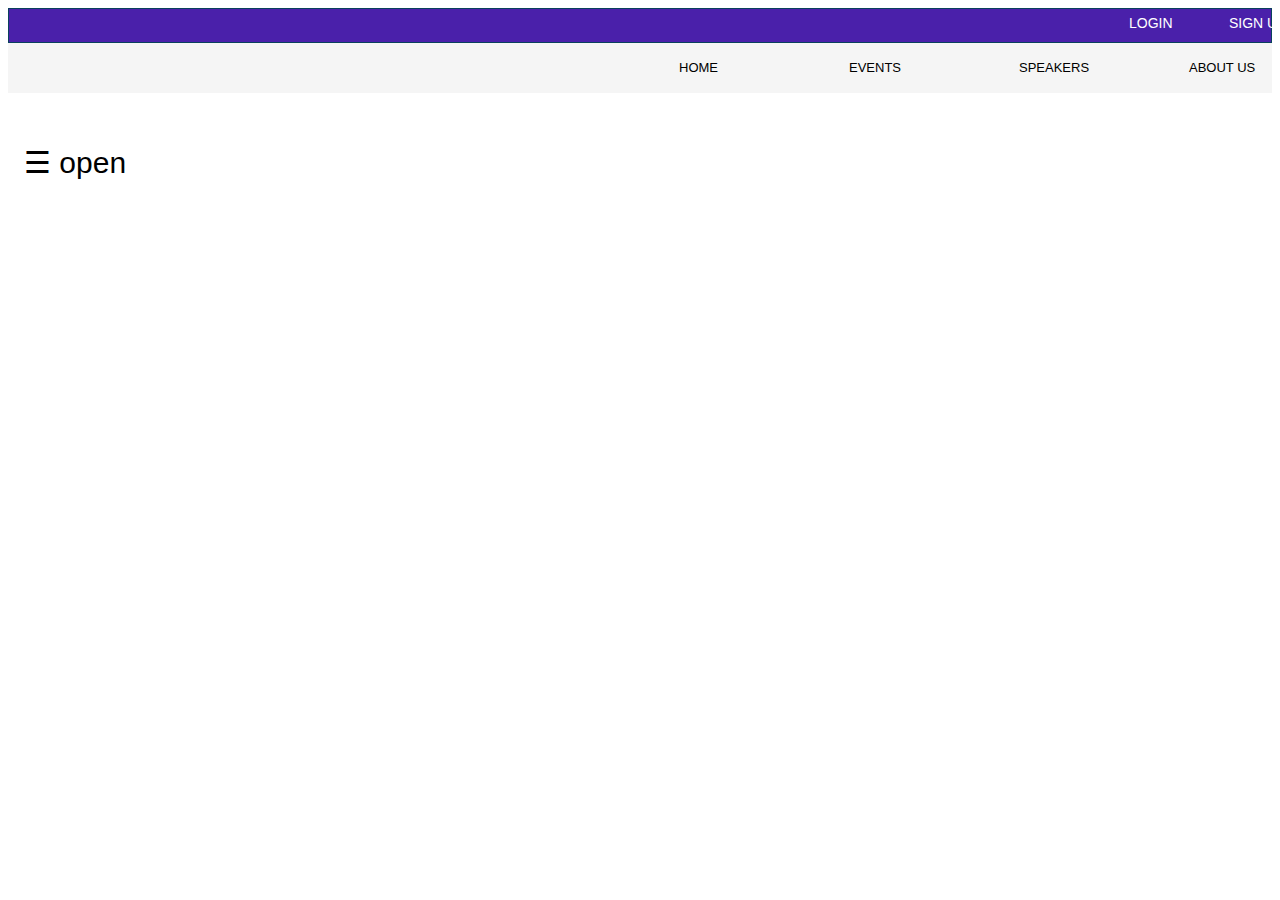
==== events.html @ 94172adf "Add files via upload" ====
<!DOCTYPE html>
<html>
  <head>
    <meta name="viewport" content="width=device-width, initial-scale=1" />
    <link rel="stylesheet" type="text/css" href="events.css" />
    <style>
      body {
        font-family: "Lato", sans-serif;
        transition: background-color 0.5s;
      }

      .sidenav {
        height: 100%;
        width: 0;
        position: fixed;
        z-index: 1;
        top: 0;
        left: 0;
        background-color: #111;
        overflow-x: hidden;
        transition: 0.5s;
        padding-top: 60px;
      }

      .sidenav a {
        padding: 8px 8px 8px 32px;
        text-decoration: none;
        font-size: 25px;
        color: #818181;
        display: block;
        transition: 0.3s;
      }

      .sidenav a:hover {
        color: #f1f1f1;
      }

      .sidenav .closebtn {
        position: absolute;
        top: 0;
        right: 25px;
        font-size: 36px;
        margin-left: 50px;
      }

      #main {
        transition: margin-left 0.5s;
        padding: 16px;
      }

      @media screen and (max-height: 450px) {
        .sidenav {
          padding-top: 15px;
        }
        .sidenav a {
          font-size: 18px;
        }
      }
    </style>
  </head>
  <body>
    <div class="box1">
      <ul>
        <li><a href="login.html"> LOGIN</a></li>
        <li><a href=""> SIGN UP </a></li>
      </ul>
    </div>

    <div class="navBar">
      <ol>
        <li><a href="index.html">HOME</a></li>
        <li><a href="events.html">EVENTS</a></li>
        <li><a href="">SPEAKERS</a></li>
        <li><a href="">ABOUT US</a></li>
      </ol>
    </div>
    <br /><br />

    <div id="mySidenav" class="sidenav">
      <a href="javascript:void(0)" class="closebtn" onclick="closeNav()"
        >&times;</a
      >
      <a href="#">About</a>
      <a href="#">Services</a>
      <a href="#">Clients</a>
      <a href="#">Contact</a>
    </div>

    <div id="main">
      <span style="font-size: 30px; cursor: pointer" onclick="openNav()"
        >&#9776; open</span
      >
    </div>

    <script>
      function openNav() {
        document.getElementById("mySidenav").style.width = "250px";
        document.getElementById("main").style.marginLeft = "250px";
        document.body.style.backgroundColor = "rgba(0,0,0,0.4)";
      }

      function closeNav() {
        document.getElementById("mySidenav").style.width = "0";
        document.getElementById("main").style.marginLeft = "0";
        document.body.style.backgroundColor = "white";
      }
    </script>
  </body>
</html>
---- events.css ----
.box1{
    border: 1px solid rgb(10, 65, 93);
    background-color: rgb(74, 32, 170);
    height: 35px
}

ul{
    float: left;
    color: white;
}

ul li{
    margin-top: -10px;
    float:left;
    position: relative;
    left: 540%;
    width: 100px;
    font-size: 14px;
    font-family: barlow condensed, sans-serif;
    list-style-type: none;
}

ul li a{
    text-decoration: none;
    color:white;
}

.navBar{
    border: 1px solid transparent;
    background-color: whitesmoke;
    height: 50px;
}

ol{
    float: left;
}
 ol li{
    float: left;
    width: 170px;
    position: relative;
    left: 390px;
    list-style-type: none;
    font-family: barlow condensed, sans-serif;
    font-size: 13px;
 }

 ol li a{
    text-decoration: none;
    color: rgb(0, 0, 0);
 }

 ol li a:hover{
    border-bottom: 2px solid rgb(51, 51, 244);
 }


 * {box-sizing:border-box}
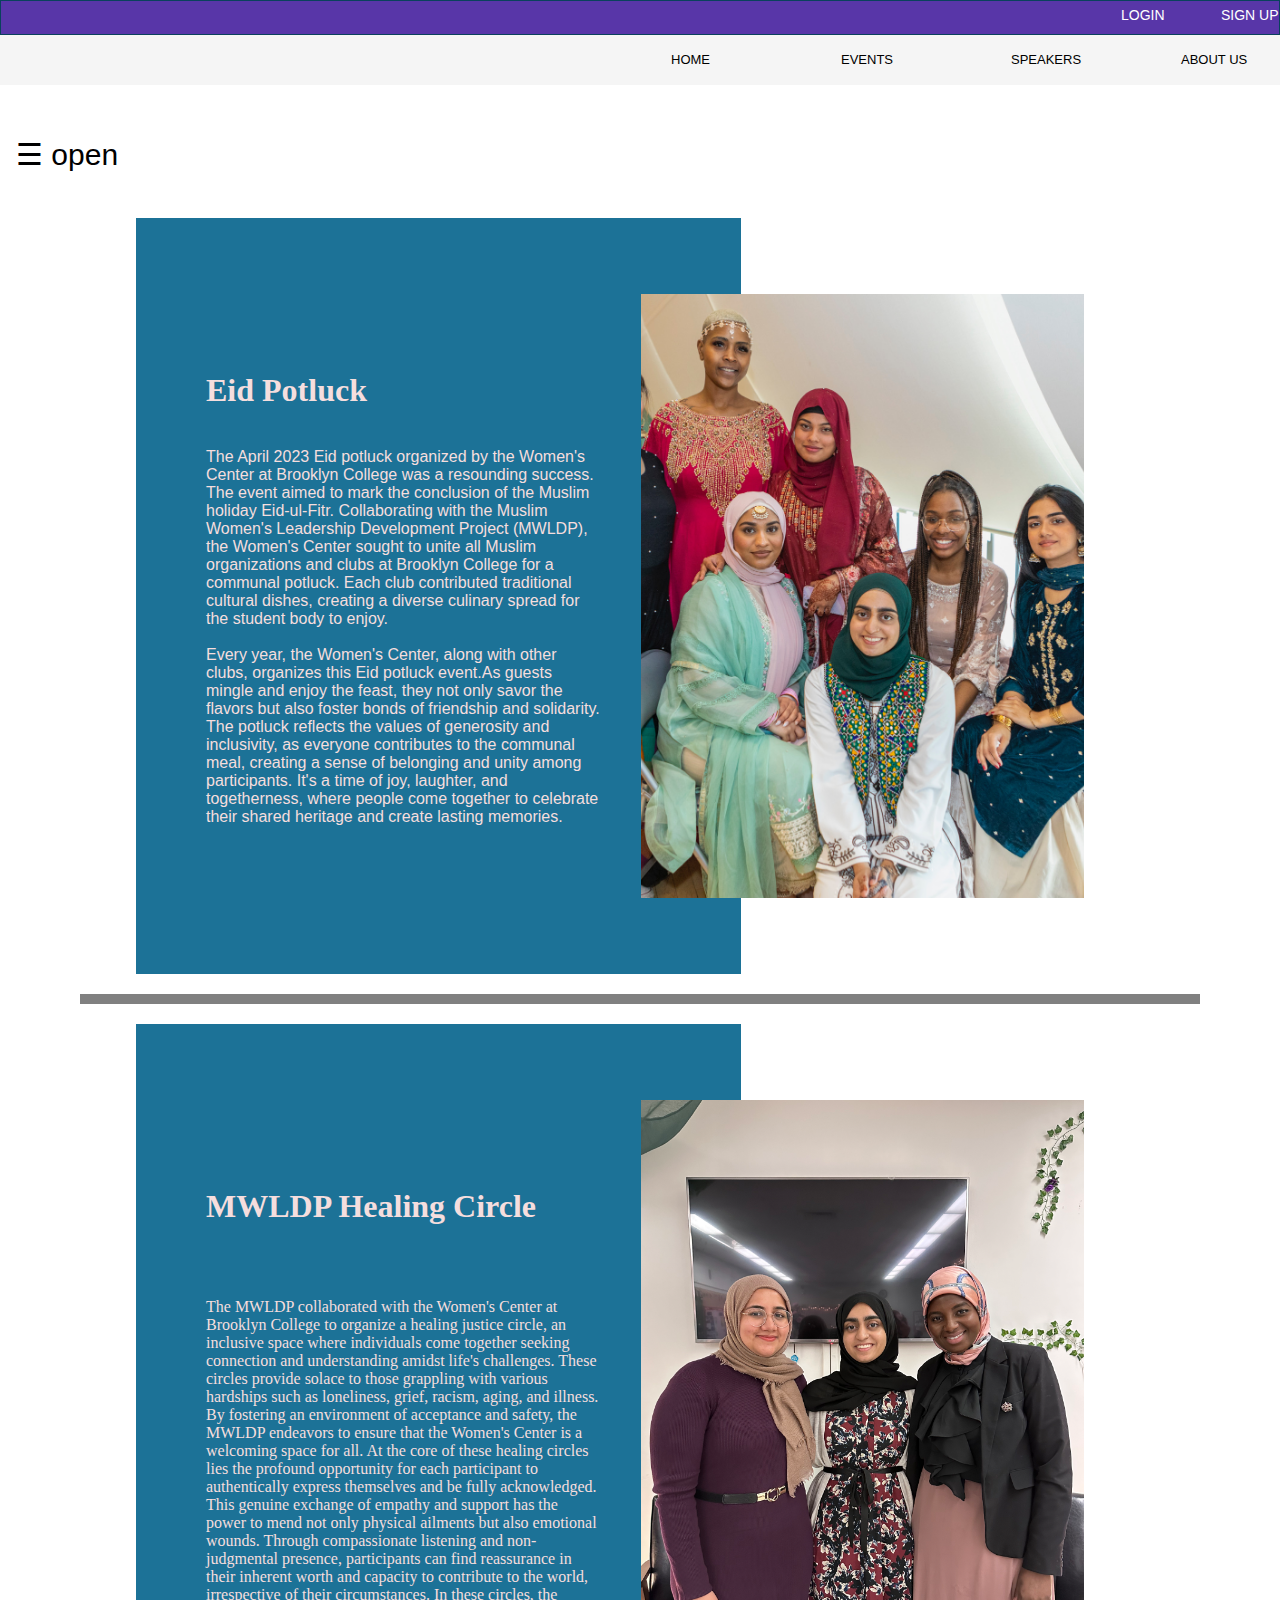
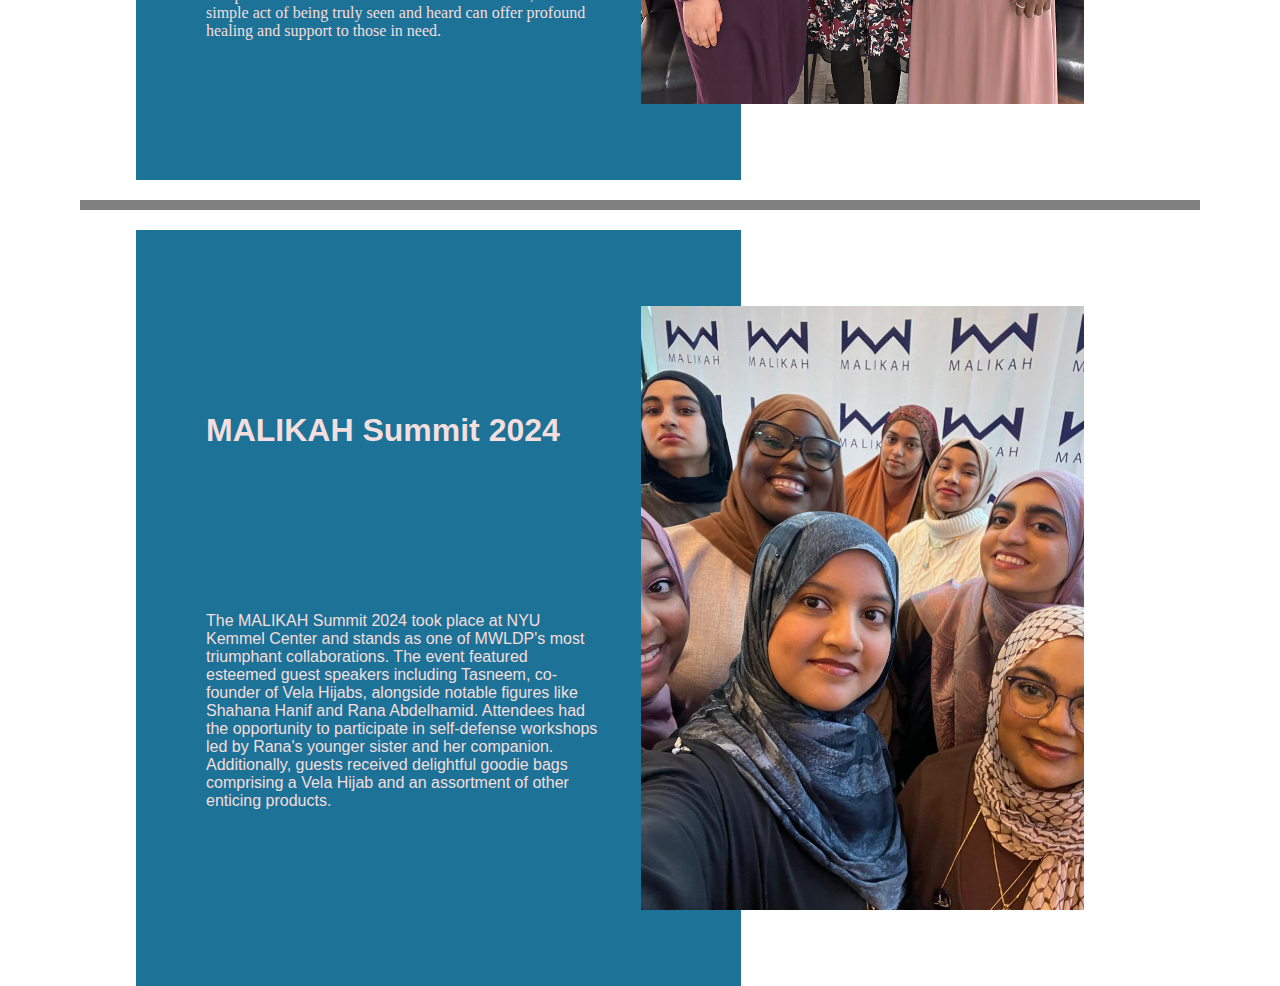
==== commit 293ed49c: "Add files via upload" ====
--- a/events.html
+++ b/events.html
@@ -2,61 +2,9 @@
 <html>
   <head>
     <meta name="viewport" content="width=device-width, initial-scale=1" />
+    <link rel="stylesheet" href="navbar.css" />
     <link rel="stylesheet" type="text/css" href="events.css" />
-    <style>
-      body {
-        font-family: "Lato", sans-serif;
-        transition: background-color 0.5s;
-      }
-
-      .sidenav {
-        height: 100%;
-        width: 0;
-        position: fixed;
-        z-index: 1;
-        top: 0;
-        left: 0;
-        background-color: #111;
-        overflow-x: hidden;
-        transition: 0.5s;
-        padding-top: 60px;
-      }
-
-      .sidenav a {
-        padding: 8px 8px 8px 32px;
-        text-decoration: none;
-        font-size: 25px;
-        color: #818181;
-        display: block;
-        transition: 0.3s;
-      }
-
-      .sidenav a:hover {
-        color: #f1f1f1;
-      }
-
-      .sidenav .closebtn {
-        position: absolute;
-        top: 0;
-        right: 25px;
-        font-size: 36px;
-        margin-left: 50px;
-      }
-
-      #main {
-        transition: margin-left 0.5s;
-        padding: 16px;
-      }
-
-      @media screen and (max-height: 450px) {
-        .sidenav {
-          padding-top: 15px;
-        }
-        .sidenav a {
-          font-size: 18px;
-        }
-      }
-    </style>
+    <link rel="stylesheet" href="sidebar.css" />
   </head>
   <body>
     <div class="box1">
@@ -70,8 +18,8 @@
       <ol>
         <li><a href="index.html">HOME</a></li>
         <li><a href="events.html">EVENTS</a></li>
-        <li><a href="">SPEAKERS</a></li>
-        <li><a href="">ABOUT US</a></li>
+        <li><a href="speakers.html">SPEAKERS</a></li>
+        <li><a href="about.html">ABOUT US</a></li>
       </ol>
     </div>
     <br /><br />
@@ -80,10 +28,9 @@
       <a href="javascript:void(0)" class="closebtn" onclick="closeNav()"
         >&times;</a
       >
-      <a href="#">About</a>
-      <a href="#">Services</a>
-      <a href="#">Clients</a>
-      <a href="#">Contact</a>
+      <a href="#">Past events</a>
+      <a href="upcomin_events.html">Upcoming Events</a>
+      <a href="register_event.html">Sign up</a>
     </div>
 
     <div id="main">
@@ -91,7 +38,159 @@
         >&#9776; open</span
       >
     </div>
-
+    <div class="main-container">
+      <div class="layout">
+        <div class="text-container">
+          <h1 style="font-family: cursive">Eid Potluck</h1>
+          <p
+            style="
+              font-family: 'Trebuchet MS', 'Lucida Sans Unicode',
+                'Lucida Grande', 'Lucida Sans', Arial, sans-serif;
+            "
+          >
+            <br />
+            The April 2023 Eid potluck organized by the Women's Center at
+            Brooklyn College was a resounding success. The event aimed to mark
+            the conclusion of the Muslim holiday Eid-ul-Fitr. Collaborating with
+            the Muslim Women's Leadership Development Project (MWLDP), the
+            Women's Center sought to unite all Muslim organizations and clubs at
+            Brooklyn College for a communal potluck. Each club contributed
+            traditional cultural dishes, creating a diverse culinary spread for
+            the student body to enjoy.<br /><br />
+            Every year, the Women's Center, along with other clubs, organizes
+            this Eid potluck event.As guests mingle and enjoy the feast, they
+            not only savor the flavors but also foster bonds of friendship and
+            solidarity. The potluck reflects the values of generosity and
+            inclusivity, as everyone contributes to the communal meal, creating
+            a sense of belonging and unity among participants. It's a time of
+            joy, laughter, and togetherness, where people come together to
+            celebrate their shared heritage and create lasting memories.
+          </p>
+        </div>
+        <div class="slideshow-container">
+          <div class="mySlides1 fade">
+            <img src="eid.JPEG" />
+          </div>
+
+          <div class="mySlides1 fade">
+            <img src="eid2.jpg" />
+          </div>
+
+          <div class="mySlides1 fade">
+            <img src="eid3.jpg" />
+          </div>
+
+          <div class="mySlides1 fade">
+            <img src="eid4.jpg" />
+          </div>
+
+          <div class="mySlides1 fade">
+            <img src="eid5.jpg" />
+          </div>
+
+          <div class="mySlides1 fade">
+            <img src="eid6.jpg" />
+          </div>
+
+          <div class="mySlides1 fade">
+            <img src="eid7.jpg" />
+          </div>
+        </div>
+      </div>
+      <hr />
+      <div class="layout">
+        <div class="text-container">
+          <br />
+          <h1 style="font-family: cursive">MWLDP Healing Circle</h1>
+          <br /><br />
+          <p style="font-family: serif">
+            The MWLDP collaborated with the Women's Center at Brooklyn College
+            to organize a healing justice circle, an inclusive space where
+            individuals come together seeking connection and understanding
+            amidst life's challenges. These circles provide solace to those
+            grappling with various hardships such as loneliness, grief, racism,
+            aging, and illness. By fostering an environment of acceptance and
+            safety, the MWLDP endeavors to ensure that the Women's Center is a
+            welcoming space for all. At the core of these healing circles lies
+            the profound opportunity for each participant to authentically
+            express themselves and be fully acknowledged. This genuine exchange
+            of empathy and support has the power to mend not only physical
+            ailments but also emotional wounds. Through compassionate listening
+            and non-judgmental presence, participants can find reassurance in
+            their inherent worth and capacity to contribute to the world,
+            irrespective of their circumstances. In these circles, the simple
+            act of being truly seen and heard can offer profound healing and
+            support to those in need.
+          </p>
+        </div>
+        <div class="slideshow-container">
+          <div class="mySlides2 fade">
+            <img src="HC.JPEG" />
+          </div>
+
+          <div class="mySlides2 fade">
+            <img src="HC2.JPG" />
+          </div>
+
+          <div class="mySlides2 fade">
+            <img src="HC3.jpeg" />
+          </div>
+
+          <div class="mySlides2 fade">
+            <img src="HC4.JPG" />
+          </div>
+
+          <div class="mySlides2 fade">
+            <img src="hc5.JPEG" />
+          </div>
+        </div>
+      </div>
+      <hr />
+      <div class="layout">
+        <div class="text-container">
+          <h1>MALIKAH Summit 2024</h1>
+          <br />
+          <p
+            style="
+              font-family: 'Trebuchet MS', 'Lucida Sans Unicode',
+                'Lucida Grande', 'Lucida Sans', Arial, sans-serif;
+            "
+          >
+            <br /><br /><br /><br /><br /><br />
+            The MALIKAH Summit 2024 took place at NYU Kemmel Center and stands
+            as one of MWLDP's most triumphant collaborations. The event featured
+            esteemed guest speakers including Tasneem, co-founder of Vela
+            Hijabs, alongside notable figures like Shahana Hanif and Rana
+            Abdelhamid. Attendees had the opportunity to participate in
+            self-defense workshops led by Rana's younger sister and her
+            companion. Additionally, guests received delightful goodie bags
+            comprising a Vela Hijab and an assortment of other enticing
+            products.
+          </p>
+        </div>
+        <div class="slideshow-container">
+          <div class="mySlides3 fade">
+            <img src="m1.JPG" />
+          </div>
+
+          <div class="mySlides3 fade">
+            <img src="m2.JPG" />
+          </div>
+
+          <div class="mySlides3 fade">
+            <img src="m3.jpg" />
+          </div>
+
+          <div class="mySlides3 fade">
+            <img src="m4.JPG" />
+          </div>
+
+          <div class="mySlides3 fade">
+            <img src="m5.JPG" />
+          </div>
+        </div>
+      </div>
+    </div>
     <script>
       function openNav() {
         document.getElementById("mySidenav").style.width = "250px";
@@ -104,6 +203,54 @@
         document.getElementById("main").style.marginLeft = "0";
         document.body.style.backgroundColor = "white";
       }
+
+      let slideIndex = 0;
+      let slideIndex2 = 0;
+      let slideIndex3 = 0;
+
+      showSlides();
+      showSlides2();
+      showSlides3();
+
+      function showSlides() {
+        let i;
+        let slides = document.getElementsByClassName("mySlides1");
+        for (i = 0; i < slides.length; i++) {
+          slides[i].style.display = "none";
+        }
+        slideIndex++;
+        if (slideIndex > slides.length) {
+          slideIndex = 1;
+        }
+        slides[slideIndex - 1].style.display = "block";
+        setTimeout(showSlides, 3000); // Change image every 2 seconds
+      }
+      function showSlides2() {
+        let i;
+        let slides = document.getElementsByClassName("mySlides2");
+        for (i = 0; i < slides.length; i++) {
+          slides[i].style.display = "none";
+        }
+        slideIndex2++;
+        if (slideIndex2 > slides.length) {
+          slideIndex2 = 1;
+        }
+        slides[slideIndex2 - 1].style.display = "block";
+        setTimeout(showSlides2, 3000); // Change image every 2 seconds
+      }
+      function showSlides3() {
+        let i;
+        let slides = document.getElementsByClassName("mySlides3");
+        for (i = 0; i < slides.length; i++) {
+          slides[i].style.display = "none";
+        }
+        slideIndex3++;
+        if (slideIndex3 > slides.length) {
+          slideIndex3 = 1;
+        }
+        slides[slideIndex3 - 1].style.display = "block";
+        setTimeout(showSlides3, 3000);
+      }
     </script>
   </body>
 </html>
--- a/navbar.css
+++ b/navbar.css
@@ -0,0 +1,62 @@
+* {
+  box-sizing: border-box;
+}
+body {
+  margin: 0;
+  padding: 0;
+  font-family: barlow condensed, sans-serif;
+}
+.box1 {
+  border: 1px solid rgb(10, 65, 93);
+  background-color: rgb(88, 54, 168);
+  height: 35px;
+}
+
+.box1 ul {
+  float: left;
+  color: white;
+}
+
+.box1 ul li {
+  margin-top: -10px;
+  float: left;
+  position: relative;
+  left: 540%;
+  width: 100px;
+  font-size: 14px;
+  font-family: barlow condensed, sans-serif;
+  list-style-type: none;
+}
+
+.box1 ul li a {
+  text-decoration: none;
+  color: white;
+}
+
+.navBar {
+  border: 1px solid transparent;
+  background-color: whitesmoke;
+  height: 50px;
+}
+
+.navBar ol {
+  float: left;
+}
+.navBar ol li {
+  float: left;
+  width: 170px;
+  position: relative;
+  left: 390px;
+  list-style-type: none;
+  font-family: barlow condensed, sans-serif;
+  font-size: 13px;
+}
+
+.navBar ol li a {
+  text-decoration: none;
+  color: rgb(0, 0, 0);
+}
+
+.navBar ol li a:hover {
+  border-bottom: 2px solid rgb(51, 51, 244);
+}
--- a/events.css
+++ b/events.css
@@ -1,57 +1,83 @@
-.box1{
-    border: 1px solid rgb(10, 65, 93);
-    background-color: rgb(74, 32, 170);
-    height: 35px
+body {
+  width: 100vw;
+  height: 100vh;
+  position: relative;
 }
 
-ul{
-    float: left;
-    color: white;
+.main-container {
+  width: 100%;
+  height: 100%;
+  padding: 30px 80px;
 }
 
-ul li{
-    margin-top: -10px;
-    float:left;
-    position: relative;
-    left: 540%;
-    width: 100px;
-    font-size: 14px;
-    font-family: barlow condensed, sans-serif;
-    list-style-type: none;
+.layout {
+  width: 90%;
+  height: 90%;
+  display: grid;
+  grid-template-columns: 60% 40%;
+  margin: 0 auto;
+}
+.text-container {
+  background-color: rgb(28, 114, 151);
+  color: rgb(245, 222, 222);
+  width: 100%;
+  height: 100%;
+  margin: 0 auto;
+  padding: 0 140px 0 70px;
+  align-content: center;
+}
+.slideshow-container {
+  width: 110%;
+  height: 80%;
+  justify-self: center;
+  align-self: center;
+  right: 80px;
+  position: relative;
 }
 
-ul li a{
-    text-decoration: none;
-    color:white;
+.main-container hr {
+  width: 100%;
+  border: none;
+  height: 10px;
+  background-color: gray;
+  margin: 20px 0;
+}
+.mySlides1,
+.mySlides2,
+.mySlides3 {
+  display: none;
+  width: 100%;
+  height: 100%;
 }
 
-.navBar{
-    border: 1px solid transparent;
-    background-color: whitesmoke;
-    height: 50px;
+.mySlides1 img,
+.mySlides2 img,
+.mySlides3 img {
+  width: 100%;
+  height: 100%;
+  object-fit: cover;
 }
 
-ol{
-    float: left;
+.fade {
+  animation-name: fade;
+  animation-duration: 2s;
 }
- ol li{
-    float: left;
-    width: 170px;
-    position: relative;
-    left: 390px;
-    list-style-type: none;
-    font-family: barlow condensed, sans-serif;
-    font-size: 13px;
- }
 
- ol li a{
-    text-decoration: none;
-    color: rgb(0, 0, 0);
- }
+@keyframes fade {
+  from {
+    opacity: 0.4;
+  }
+  to {
+    opacity: 1;
+  }
+}
 
- ol li a:hover{
-    border-bottom: 2px solid rgb(51, 51, 244);
- }
-
-
- * {box-sizing:border-box}+/* .text {
+  color: #f2f2f2;
+  font-size: 15px;
+  padding: 8px 12px;
+  position: absolute;
+  bottom: 8px;
+  width: 100%;
+  text-align: center;
+} */
--- a/sidebar.css
+++ b/sidebar.css
@@ -0,0 +1,47 @@
+.sidenav {
+  height: 100%;
+  width: 0;
+  position: absolute;
+  z-index: 2;
+  top: 0;
+  left: 0;
+  background-color: #111;
+  overflow-x: hidden;
+  transition: 0.5s;
+  padding-top: 60px;
+}
+
+.sidenav a {
+  padding: 8px 8px 8px 32px;
+  text-decoration: none;
+  font-size: 25px;
+  color: #818181;
+  display: block;
+  transition: 0.3s;
+}
+
+.sidenav a:hover {
+  color: #f1f1f1;
+}
+
+.sidenav .closebtn {
+  position: absolute;
+  top: 0;
+  right: 25px;
+  font-size: 36px;
+  margin-left: 50px;
+}
+
+#main {
+  transition: margin-left 0.5s;
+  padding: 16px;
+}
+
+@media screen and (max-height: 450px) {
+  .sidenav {
+    padding-top: 15px;
+  }
+  .sidenav a {
+    font-size: 18px;
+  }
+}
